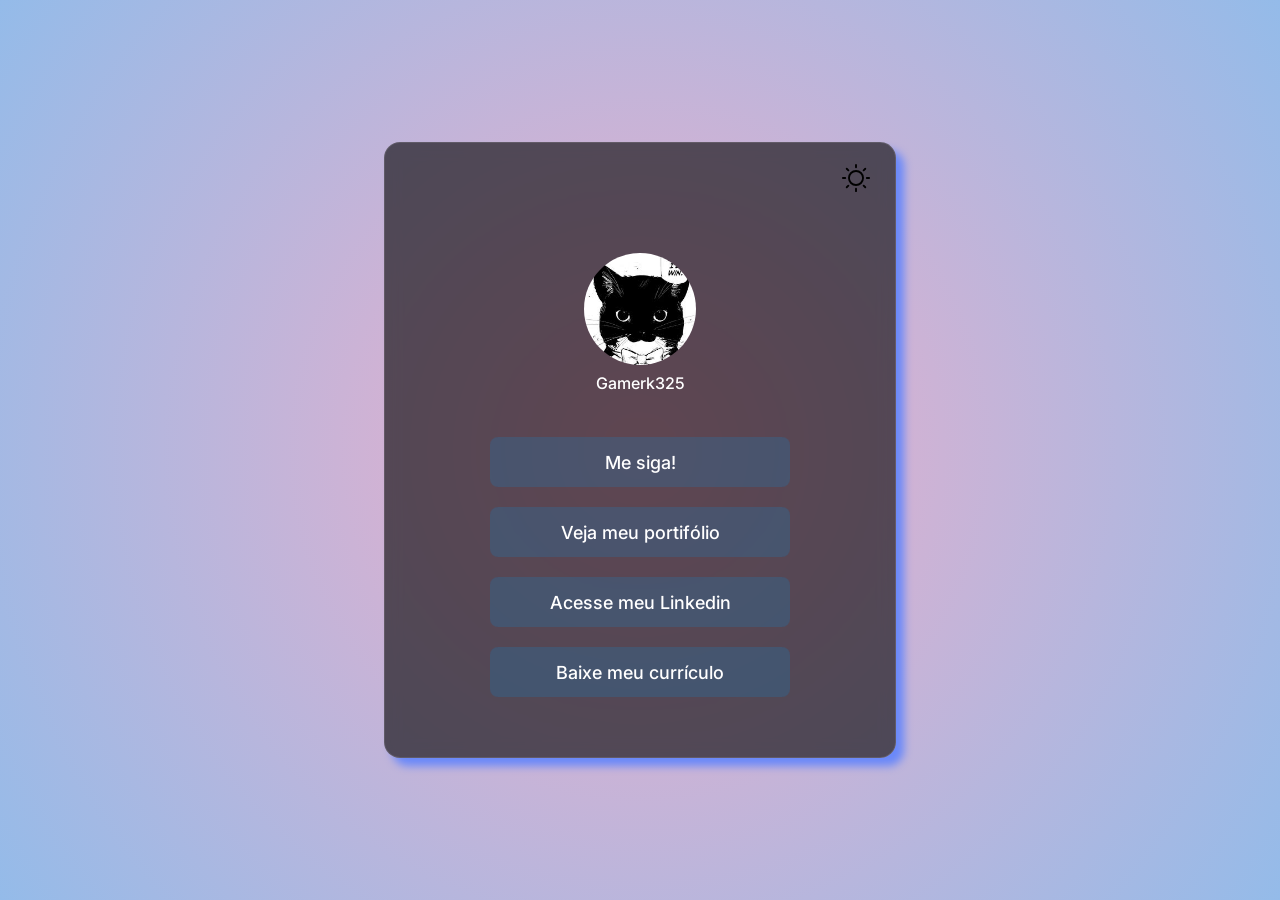
==== index2.html @ f689be90 "-feito tema claro" ====
<!doctype html>
<html lang="pt-br">
  <head>
    <link rel="preconnect" href="https://fonts.googleapis.com" />
    <link rel="preconnect" href="https://fonts.gstatic.com" crossorigin />
    <link
      href="https://fonts.googleapis.com/css2?family=Inter:ital,opsz,wght@0,14..32,100..900;1,14..32,100..900&display=swap"
      rel="stylesheet"
    />
    <meta charset="UTF-8" />
    <meta name="viewport" content="width=device-width, initial-scale=1.0" />
    <title>DevLinks</title>
  </head>
  <body>

    <style>
      /* Configurações Gerais */
* {
  margin: 0;
  padding: 0;
  box-sizing: border-box;
}

body {
 background: #EEAECA;
background: radial-gradient(circle, rgba(238, 174, 202, 1) 0%, rgba(148, 187, 233, 1) 100%);
  font-family: 'Inter', sans-serif; /* Usando a fonte que você importou */
  display: flex;
  justify-content: center;
  align-items: center;
  min-height: 100vh; 
}

@media (max-width: 768px){
  body{
    background: #EEAECA;
background: radial-gradient(circle, rgba(238, 174, 202, 1) 0%, rgba(148, 187, 233, 1) 100%);
  }

}

#container {
  background: rgba(0, 0, 0, 0.6);
  border: 1px solid rgba(255, 255, 255, 0.1);
  backdrop-filter: blur(8px);

  border-radius: 16px;
  width: 40%;
  max-width: 588px;
  margin: 50px auto;
  padding: 0 24px;
  text-align: center;

  box-shadow: 8px 8px 9px rgb(105, 136, 250);
}

/* Foto de Perfil */
#profile {
  width: 112px; /* Reduzi um pouco o tamanho para ficar mais harmônico */
  height: 112px;
  background: darkslateblue;
  border-radius: 50%;
  margin: 0 auto;
  overflow: hidden; /* Garante que a foto não saia do círculo */
  display: flex;
  justify-content: center;
  align-items: center;
}

#imagem-maxwellcat {
  height: 100%;
  width: 100%;
  object-fit: cover; /* Faz a imagem preencher o círculo sem distorcer */
}

#imagem-maxwellcat:hover {
  background-image: url(./assets/avatar.jpg);
  height: 150px;
  width: 150px;
  object-fit: cover; /* Faz a imagem preencher o círculo sem distorcer */
  transition: 0.6s ease;
  transform: rotate(360deg);
}

#texto-perfil {
  color: white;
  font-size: 16px;
  font-weight: 500;
  margin-top: 8px;
  margin-bottom: 24px;
}


#texto-perfil:hover {
  color: rgb(255, 0, 200);
  font-size: 16px;
  font-weight: 500;
  margin-top: 8px;
  margin-bottom: 24px;
  transition: 0.7s ease;
  transform: scale(1.1);
}


.links {
  display: flex;
  align-items: center;
  justify-content: center;
  
  background:  rgba(0, 139, 209, 0.1);
  color: white;
  text-decoration: none; /* Remove o sublinhado do link */
  
  width: 100%;
  max-width: 300px;
  height: 50px;
  margin: 0 auto;
  
  border-radius: 8px;
  font-size: 18px;
  font-weight: 500;
  transition: background 0.2s;
}

.links:hover {
  background: #003047; /* Efeito de cor ao passar o mouse */

  display: flex;
  align-items: center;
  justify-content: center;

  width: 100%;
  max-width: 300px;
  height: 50px;
  margin: 0 auto;

   border-radius: 8px;
  font-size: 18px;
  font-weight: 500;
  transition: 0.5s ease;
  transform:scale(1.05);
}

#botao-tema{
  background-image: url(./assets/sun.svg);

  width: 30px;
  height: 30px; 

  background-size: cover;
  background-position: center;

  border-radius: 30px;
  border: none;
  cursor: pointer;

  display: block;
  margin-top: 20px;
  margin-right: 0;
  margin-left: auto;
}

#botao-tema:hover{
    transform:scale(1.05);
    opacity: 0.9;
}
    </style>
    
    <div id="container">

      <a id="botao-tema" href="index.html"></a>

      <br><br> <br>
      <div id="profile">
        <img  id="imagem-maxwellcat" src="assets/avatar.jpg">
        </div>
        <p id="texto-perfil">Gamerk325</p>
      <br>
     
      <ul>
        <div class="links">
            <a class="links" href="https://github.com/CarlosEduardo568" target="_blank">Me siga!</a>
        </div>
 <br>
          <div class="links">

            <a class="links" href="https://github.com/CarlosEduardo568?tab=repositories" target="_blank">Veja meu portifólio</a>
          </div>

<br>
         <div class="links">
          <a class="links" https://br.linkedin.com/" target="_blank">Acesse meu Linkedin</a>
         </div>

        <br>
        <div class="links">
          <a class="links" download="Curriculo_Adriel">Baixe meu currículo</a>
        </div>

      </ul>

      <br><br> <br>
    </div>
  </body>
</html>
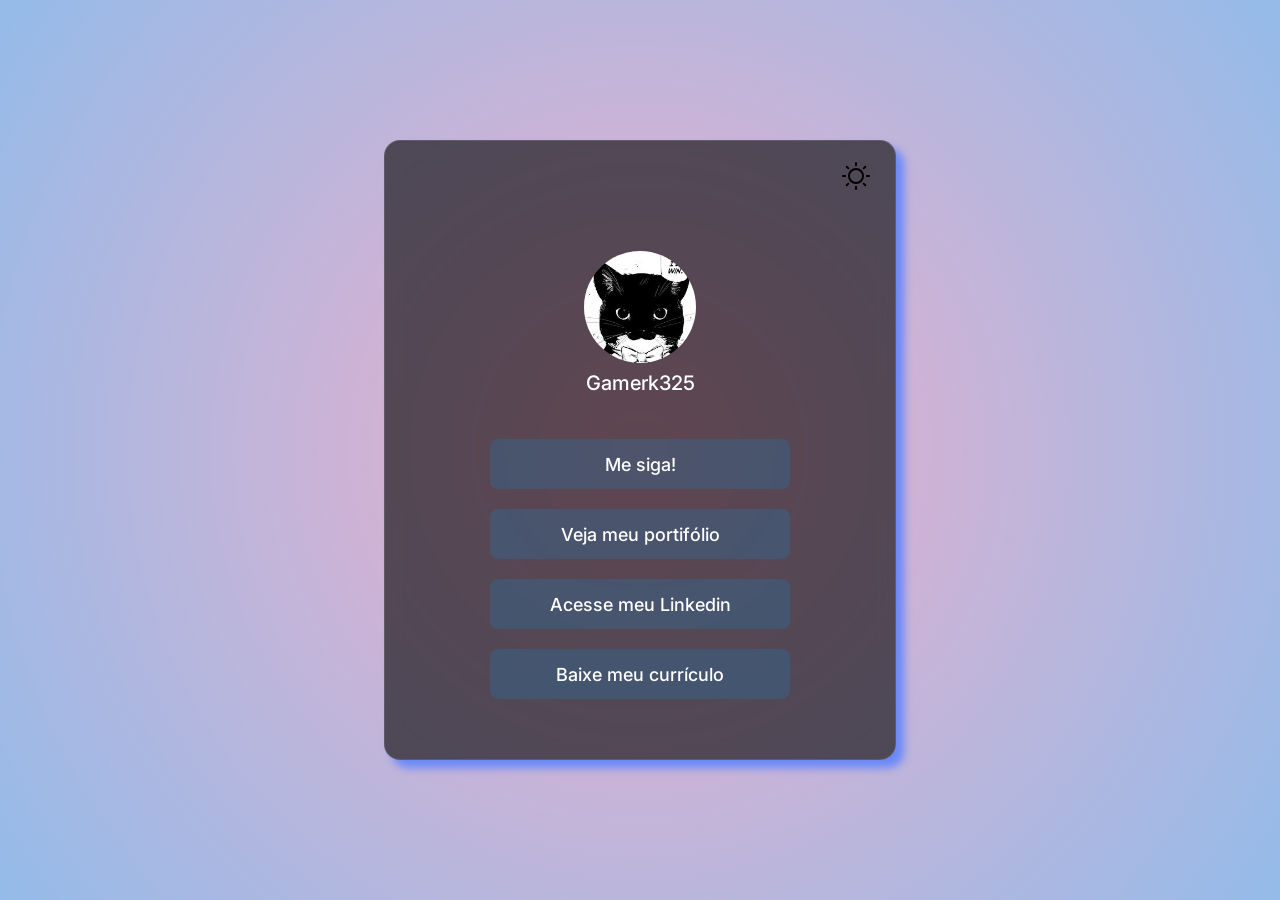
==== commit 58098a98: "-Melhora na interface e no background para mobile -Término  e melhora de outras coisas do site que a" ====
--- a/index2.html
+++ b/index2.html
@@ -9,161 +9,138 @@
     />
     <meta charset="UTF-8" />
     <meta name="viewport" content="width=device-width, initial-scale=1.0" />
+    <link rel="stylesheet" href="style.css">
     <title>DevLinks</title>
   </head>
   <body>
 
     <style>
       /* Configurações Gerais */
-* {
-  margin: 0;
-  padding: 0;
-  box-sizing: border-box;
-}
 
-body {
- background: #EEAECA;
-background: radial-gradient(circle, rgba(238, 174, 202, 1) 0%, rgba(148, 187, 233, 1) 100%);
-  font-family: 'Inter', sans-serif; /* Usando a fonte que você importou */
-  display: flex;
-  justify-content: center;
-  align-items: center;
-  min-height: 100vh; 
-}
+      body {
+        background: #EEAECA;
+        background: radial-gradient(circle, rgba(238, 174, 202, 1) 0%, rgba(148, 187, 233, 1) 100%);
 
-@media (max-width: 768px){
-  body{
-    background: #EEAECA;
-background: radial-gradient(circle, rgba(238, 174, 202, 1) 0%, rgba(148, 187, 233, 1) 100%);
-  }
+        font-family: 'Inter', sans-serif; /* Usando a fonte que você importou */
+        display: flex;
+        justify-content: center;
+        align-items: center;
+        min-height: 100vh; 
+      }
 
-}
+      @media (max-width: 768px){
+        body{
+          background: #EEAECA;
+        background: radial-gradient(circle, rgba(238, 174, 202, 1) 0%, rgba(148, 187, 233, 1) 100%);
+        }
 
-#container {
-  background: rgba(0, 0, 0, 0.6);
-  border: 1px solid rgba(255, 255, 255, 0.1);
-  backdrop-filter: blur(8px);
+      }
 
-  border-radius: 16px;
-  width: 40%;
-  max-width: 588px;
-  margin: 50px auto;
-  padding: 0 24px;
-  text-align: center;
+      #container {
+        background: rgba(0, 0, 0, 0.6);
+        border: 1px solid rgba(255, 255, 255, 0.1);
+        backdrop-filter: blur(8px);
 
-  box-shadow: 8px 8px 9px rgb(105, 136, 250);
-}
+        border-radius: 16px;
+        width: 40%;
+        max-width: 588px;
+        margin: 50px auto;
+        padding: 0 24px;
+        text-align: center;
 
-/* Foto de Perfil */
-#profile {
-  width: 112px; /* Reduzi um pouco o tamanho para ficar mais harmônico */
-  height: 112px;
-  background: darkslateblue;
-  border-radius: 50%;
-  margin: 0 auto;
-  overflow: hidden; /* Garante que a foto não saia do círculo */
-  display: flex;
-  justify-content: center;
-  align-items: center;
-}
+        box-shadow: 8px 8px 9px rgb(105, 136, 250);
+      }
 
-#imagem-maxwellcat {
-  height: 100%;
-  width: 100%;
-  object-fit: cover; /* Faz a imagem preencher o círculo sem distorcer */
-}
+      /* medidas para mobile*/
+      @media (max-width: 768px){
+        #container{
+          display: flex;
+          flex-direction: column;
+          width: 60%;
+          padding: 15px;
+        }
+        }
 
-#imagem-maxwellcat:hover {
-  background-image: url(./assets/avatar.jpg);
-  height: 150px;
-  width: 150px;
-  object-fit: cover; /* Faz a imagem preencher o círculo sem distorcer */
-  transition: 0.6s ease;
-  transform: rotate(360deg);
-}
+        .links {
+          display: flex;
+          align-items: center;
+          justify-content: center;
+          
+          background:  rgba(0, 139, 209, 0.1);
+          color: white;
+          text-decoration: none; /* Remove o sublinhado do link */
+          
+          width: 100%;
+          max-width: 300px;
+          height: 50px;
+          margin: 0 auto;
+          
+          border-radius: 8px;
+          font-size: 18px;
+          font-weight: 500;
+          transition: background 0.2s;
+        }
 
-#texto-perfil {
-  color: white;
-  font-size: 16px;
-  font-weight: 500;
-  margin-top: 8px;
-  margin-bottom: 24px;
-}
+        .links:hover {
+          background: #003047; /* Efeito de cor ao passar o mouse */
 
+          display: flex;
+          align-items: center;
+          justify-content: center;
 
-#texto-perfil:hover {
-  color: rgb(255, 0, 200);
-  font-size: 16px;
-  font-weight: 500;
-  margin-top: 8px;
-  margin-bottom: 24px;
-  transition: 0.7s ease;
-  transform: scale(1.1);
-}
+          width: 100%;
+          max-width: 300px;
+          height: 50px;
+          margin: 0 auto;
 
+          border-radius: 8px;
+          font-size: 18px;
+          font-weight: 500;
+          transition: 0.5s ease;
+          transform:scale(1.05);
+        }
 
-.links {
-  display: flex;
-  align-items: center;
-  justify-content: center;
-  
-  background:  rgba(0, 139, 209, 0.1);
-  color: white;
-  text-decoration: none; /* Remove o sublinhado do link */
-  
-  width: 100%;
-  max-width: 300px;
-  height: 50px;
-  margin: 0 auto;
-  
-  border-radius: 8px;
-  font-size: 18px;
-  font-weight: 500;
-  transition: background 0.2s;
-}
+        #botao-tema{
+          background-image: url(./assets/sun.svg);
 
-.links:hover {
-  background: #003047; /* Efeito de cor ao passar o mouse */
+          width: 30px;
+          height: 30px; 
 
-  display: flex;
-  align-items: center;
-  justify-content: center;
+          background-size: cover;
+          background-position: center;
 
-  width: 100%;
-  max-width: 300px;
-  height: 50px;
-  margin: 0 auto;
+          border-radius: 30px;
+          border: none;
+          cursor: pointer;
 
-   border-radius: 8px;
-  font-size: 18px;
-  font-weight: 500;
-  transition: 0.5s ease;
-  transform:scale(1.05);
-}
+          display: block;
+          margin-top: 20px;
+          margin-right: 0;
+          margin-left: auto;
+        }
 
-#botao-tema{
-  background-image: url(./assets/sun.svg);
+        #botao-tema:hover{
+            transform:scale(1.05);
+            opacity: 0.9;
+          
+        }
 
-  width: 30px;
-  height: 30px; 
+        #texto-perfil:hover{
+          background: #fc0015;
+          background: linear-gradient(90deg, rgba(252, 0, 21, 1) 0%, rgba(68, 0, 255, 1) 53%, rgba(0, 140, 247, 1) 100%);
 
-  background-size: cover;
-  background-position: center;
+          -webkit-background-clip: text;
+          background-clip: text;
+          -webkit-text-fill-color: transparent;
 
-  border-radius: 30px;
-  border: none;
-  cursor: pointer;
+          font-size: 20px;
+          font-weight: 500;
+          margin-top: 8px;
+          margin-bottom: 24px;
+          transition: 0.7s ease;
+          transform: scale(1.1);
 
-  display: block;
-  margin-top: 20px;
-  margin-right: 0;
-  margin-left: auto;
-}
-
-#botao-tema:hover{
-    transform:scale(1.05);
-    opacity: 0.9;
-}
+        }
     </style>
     
     <div id="container">
@@ -189,7 +166,7 @@
 
 <br>
          <div class="links">
-          <a class="links" https://br.linkedin.com/" target="_blank">Acesse meu Linkedin</a>
+          <a class="links" href="https://br.linkedin.com/" target="_blank">Acesse meu Linkedin</a>
          </div>
 
         <br>
--- a/style.css
+++ b/style.css
@@ -0,0 +1,175 @@
+/* Configurações Gerais */
+* {
+  margin: 0;
+  padding: 0;
+  box-sizing: border-box;
+}
+
+body {
+  background  :url(./assets/bg-desktop.jpg);
+  background-repeat: no-repeat;
+  background-size: cover;
+  background-position: center center;
+  background-attachment: fixed;
+
+  font-family: 'Inter', sans-serif; /* Usando a fonte que você importou */
+  display: flex;
+  justify-content: center;
+  align-items: center;
+  min-height: 100vh; 
+}
+
+@media (max-width: 768px){
+  body{
+    background-image: url(./assets/bg-mobile.jpg);
+    background-repeat: no-repeat;
+    background-size: cover;
+    background-position: center center;
+    background-attachment: fixed;
+
+    min-height: 100vh;
+  }
+
+}
+
+#container {
+  background: rgba(0, 0, 0, 0.5);
+  border: 1px solid rgba(255, 255, 255, 0.1);
+  backdrop-filter: blur(8px);
+
+  border-radius: 16px;
+  width: 40%;
+  max-width: 588px;
+  margin: 50px auto;
+  padding: 0 24px;
+  text-align: center;
+
+  box-shadow: 8px 8px 9px rgb(40, 5, 40);
+}
+
+/* medidas para mobile*/
+@media (max-width: 768px){
+  #container{
+    display: flex;
+    flex-direction: column;
+    width: 60%;
+    padding: 15px;
+  }
+}
+
+/* Foto de Perfil */
+#profile {
+  width: 112px; /* Reduzi um pouco o tamanho para ficar mais harmônico */
+  height: 112px;
+  background: darkslateblue;
+  border-radius: 50%;
+  margin: 0 auto;
+  overflow: hidden; /* Garante que a foto não saia do círculo */
+  display: flex;
+  justify-content: center;
+  align-items: center;
+}
+
+#imagem-maxwellcat {
+  height: 100%;
+  width: 100%;
+  object-fit: cover; /* Faz a imagem preencher o círculo sem distorcer */
+}
+
+#imagem-maxwellcat:hover {
+  background-image: url(./assets/avatar.jpg);
+  height: 150px;
+  width: 150px;
+  object-fit: cover; /* Faz a imagem preencher o círculo sem distorcer */
+  transition: 0.6s ease;
+  transform: rotate(360deg);
+}
+
+#texto-perfil {
+  color: white;
+  font-size: 20px;
+  font-weight: 500;
+  margin-top: 8px;
+  margin-bottom: 24px;
+}
+
+
+#texto-perfil:hover {
+  background: #833AB4;
+  background: linear-gradient(90deg, rgba(131, 58, 180, 1) 0%, rgba(253, 29, 29, 1) 50%, rgba(252, 176, 69, 1) 100%);
+
+  -webkit-background-clip: text;
+  background-clip: text;
+  -webkit-text-fill-color: transparent;
+
+  font-size: 20px;
+  font-weight: 500;
+  margin-top: 8px;
+  margin-bottom: 24px;
+  transition: 0.7s ease;
+  transform: scale(1.1);
+}
+
+
+.links {
+  display: flex;
+  align-items: center;
+  justify-content: center;
+  
+  background:  rgba(209,0,0, 0.1);
+  color: white;
+  text-decoration: none; /* Remove o sublinhado do link */
+  
+  width: 100%;
+  max-width: 300px;
+  height: 50px;
+  margin: 0 auto;
+  
+  border-radius: 8px;
+  font-size: 18px;
+  font-weight: 500;
+  transition: background 0.2s;
+}
+
+.links:hover {
+  background: #A30000; /* Efeito de cor ao passar o mouse */
+
+  display: flex;
+  align-items: center;
+  justify-content: center;
+
+  width: 100%;
+  max-width: 300px;
+  height: 50px;
+  margin: 0 auto;
+
+   border-radius: 8px;
+  font-size: 18px;
+  font-weight: 500;
+  transition: 0.5s ease;
+  transform:scale(1.05);
+}
+
+#botao-tema{
+  background-image: url(./assets/lua.png);
+
+  width: 30px;
+  height: 30px; 
+
+  background-size: cover;
+  background-position: center;
+
+  border-radius: 30px;
+  border: none;
+  cursor: pointer;
+
+  display: block;
+  margin-top: 20px;
+  margin-right: 0;
+  margin-left: auto;
+}
+
+#botao-tema:hover{
+    transform:scale(1.05);
+    opacity: 0.9;
+}
